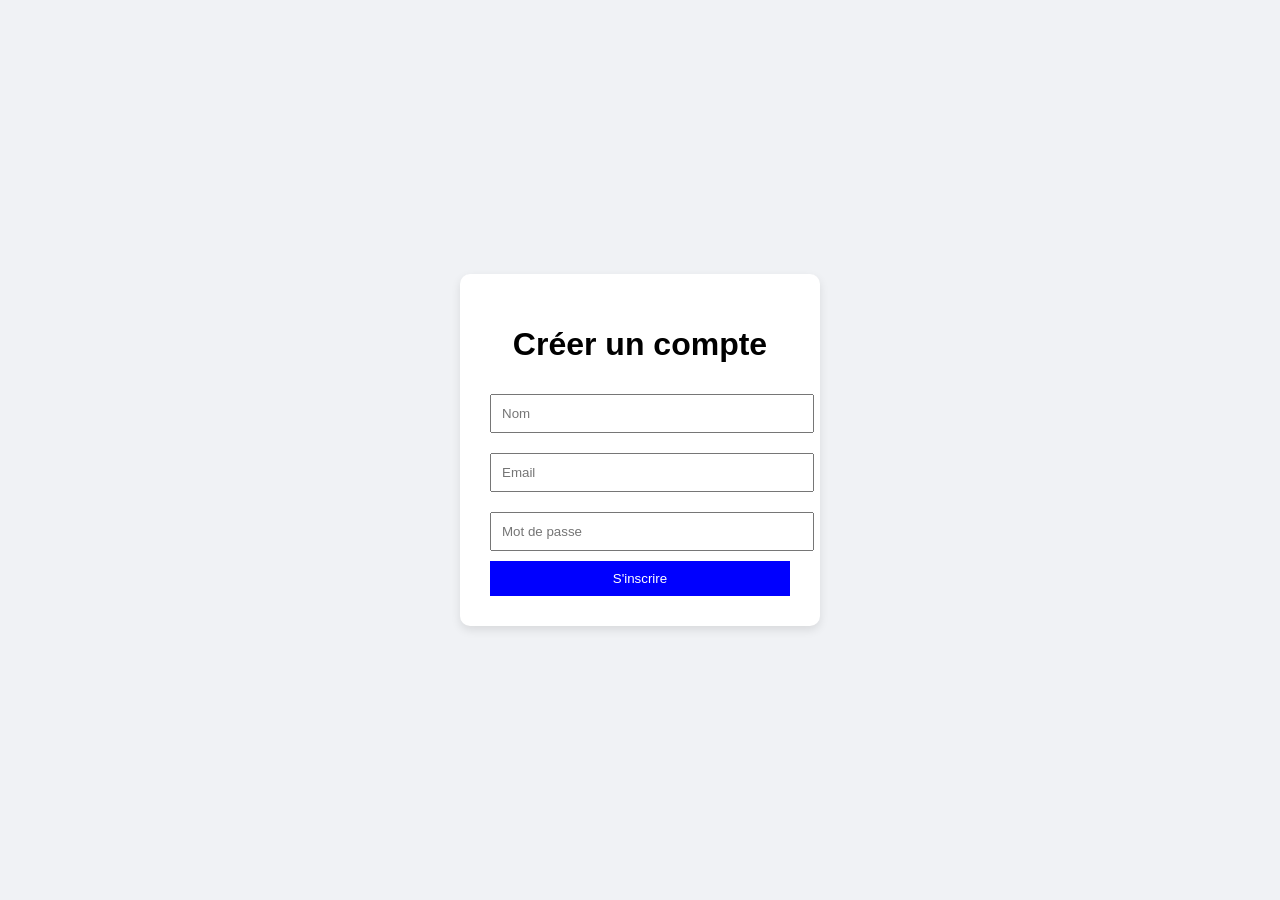
==== frontend/creer_compte.html @ 0fad648a "se connecter index.html avec se_connecter" ====
<!DOCTYPE html>
<html lang="fr">
<head>
<meta charset="UTF-8">
<title>Créer un compte</title>

<style>
    body {
        margin: 0;
        height: 100vh;
        display: flex;
        justify-content: center;
        align-items: center;
        background-color: #f0f2f5;
        font-family: Arial;
    }

    .box {
        background: white;
        padding: 30px;
        border-radius: 10px;
        width: 300px;
        text-align: center;
        box-shadow: 0 4px 10px rgba(0,0,0,0.1);
    }

    input {
        width: 100%;
        padding: 10px;
        margin: 10px 0;
    }

    button {
        width: 100%;
        padding: 10px;
        background: blue;
        color: white;
        border: none;
    }
</style>

</head>

<body>

<div class="box">
    <h1>Créer un compte</h1>

    <input id="nom" type="text" placeholder="Nom">
    <input id="email" type="text" placeholder="Email">
    <input id="password" type="password" placeholder="Mot de passe">

    <button onclick="register()">S'inscrire</button>
</div>

<script>
function register() {
    const nom = document.getElementById("nom").value;
    const email = document.getElementById("email").value;
    const password = document.getElementById("password").value;

    if (nom === "" || email === "" || password === "") {
        alert("Tous les champs sont obligatoires !");
    } else {
        localStorage.setItem("email", email);
        localStorage.setItem("password", password);
        
        alert("Compte créé !");
        window.location.href = "se_connecter.html";
    }
}
</script>

</body>
</html>
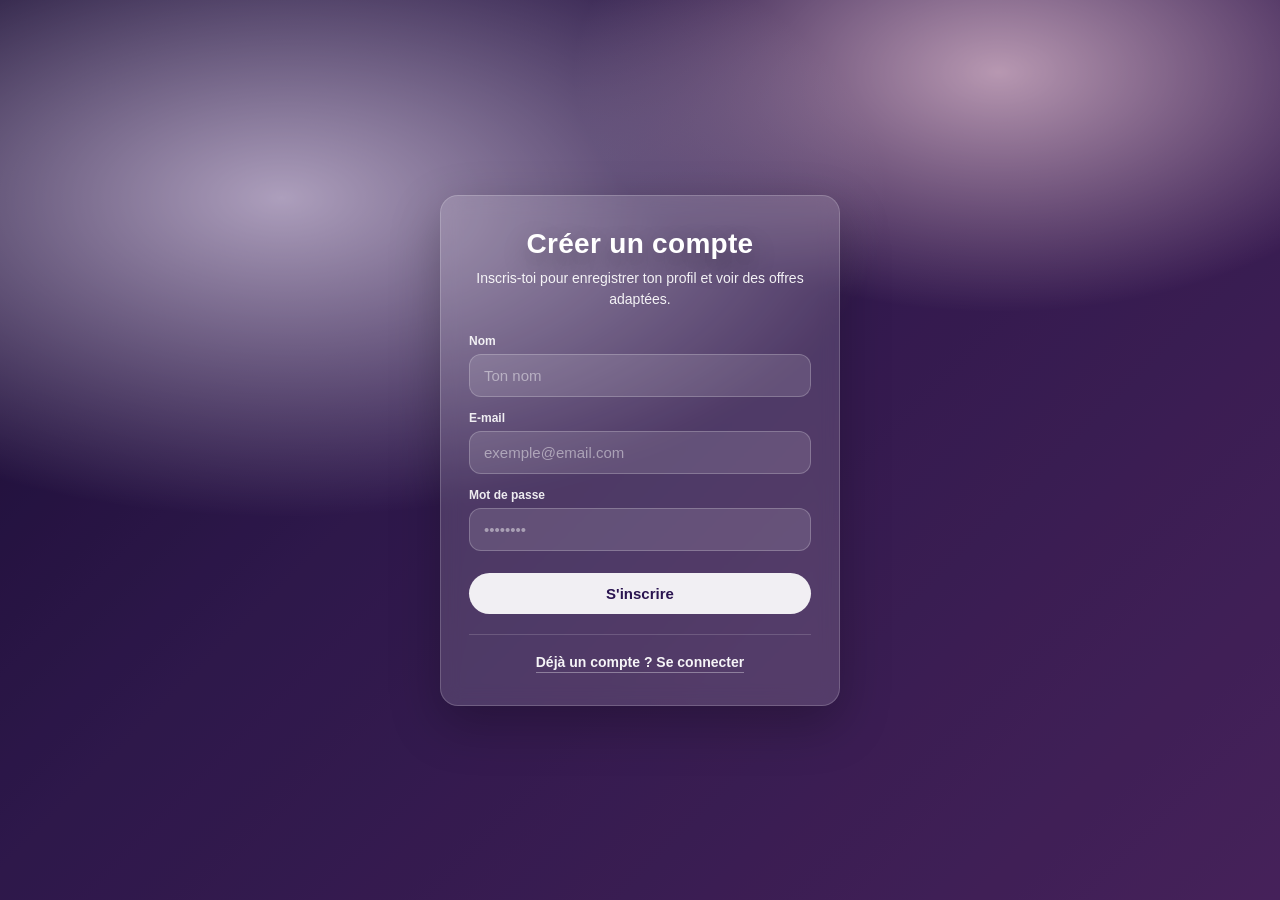
==== commit da5c7e3d: "petit modif sur login et register CSS et html" ====
--- a/frontend/creer_compte.html
+++ b/frontend/creer_compte.html
@@ -1,75 +1,35 @@
 <!DOCTYPE html>
 <html lang="fr">
 <head>
-<meta charset="UTF-8">
-<title>Créer un compte</title>
-
-<style>
-    body {
-        margin: 0;
-        height: 100vh;
-        display: flex;
-        justify-content: center;
-        align-items: center;
-        background-color: #f0f2f5;
-        font-family: Arial;
-    }
-
-    .box {
-        background: white;
-        padding: 30px;
-        border-radius: 10px;
-        width: 300px;
-        text-align: center;
-        box-shadow: 0 4px 10px rgba(0,0,0,0.1);
-    }
-
-    input {
-        width: 100%;
-        padding: 10px;
-        margin: 10px 0;
-    }
-
-    button {
-        width: 100%;
-        padding: 10px;
-        background: blue;
-        color: white;
-        border: none;
-    }
-</style>
-
+    <meta charset="UTF-8">
+    <meta name="viewport" content="width=device-width, initial-scale=1">
+    <title>Créer un compte</title>
+    <link rel="stylesheet" href="css/stylesheet_creer_compte.css">
 </head>
 
 <body>
+<div class="login-page">
+    <div class="login-box">
+        <h2>Créer un compte</h2>
+        <p class="login-subtitle">Inscris-toi pour enregistrer ton profil et voir des offres adaptées.</p>
 
-<div class="box">
-    <h1>Créer un compte</h1>
+        <label for="nom">Nom</label>
+        <input id="nom" type="text" autocomplete="family-name" placeholder="Ton nom"/>
 
-    <input id="nom" type="text" placeholder="Nom">
-    <input id="email" type="text" placeholder="Email">
-    <input id="password" type="password" placeholder="Mot de passe">
+        <label for="email">E-mail</label>
+        <input id="email" type="email" autocomplete="email" placeholder="exemple@email.com"/>
 
-    <button onclick="register()">S'inscrire</button>
+        <label for="password">Mot de passe</label>
+        <input id="password" type="password" autocomplete="new-password" placeholder="••••••••"/>
+
+        <button type="button" onclick="register()">S'inscrire</button>
+
+        <div class="login-footer">
+            <a href="se_connecter.html">Déjà un compte ? Se connecter</a>
+        </div>
+    </div>
 </div>
-
-<script>
-function register() {
-    const nom = document.getElementById("nom").value;
-    const email = document.getElementById("email").value;
-    const password = document.getElementById("password").value;
-
-    if (nom === "" || email === "" || password === "") {
-        alert("Tous les champs sont obligatoires !");
-    } else {
-        localStorage.setItem("email", email);
-        localStorage.setItem("password", password);
-        
-        alert("Compte créé !");
-        window.location.href = "se_connecter.html";
-    }
-}
-</script>
-
+<!-- JS -->
+<script src="js/register.js" defer></script>
 </body>
-</html>+</html>
--- a/frontend/css/stylesheet_creer_compte.css
+++ b/frontend/css/stylesheet_creer_compte.css
@@ -0,0 +1,17 @@
+/* Base commune (champs, carte, typo) */
+@import url("stylesheet_se_connecter.css");
+
+/* Inscription : tons violet / rose  */
+body {
+    background: radial-gradient(1100px 580px at 22% 22%, #f0e0ff 0%, rgba(240, 224, 255, 0) 55%),
+                radial-gradient(850px 480px at 78% 8%, #ffd6ef 0%, rgba(255, 214, 239, 0) 50%),
+                linear-gradient(135deg, #1a0d38 0%, #3a1f5c 40%, #5c2d72 100%);
+}
+
+body::before {
+    background: rgba(18, 8, 36, 0.30);
+}
+
+.login-box button {
+    color: #2a1450;
+}
